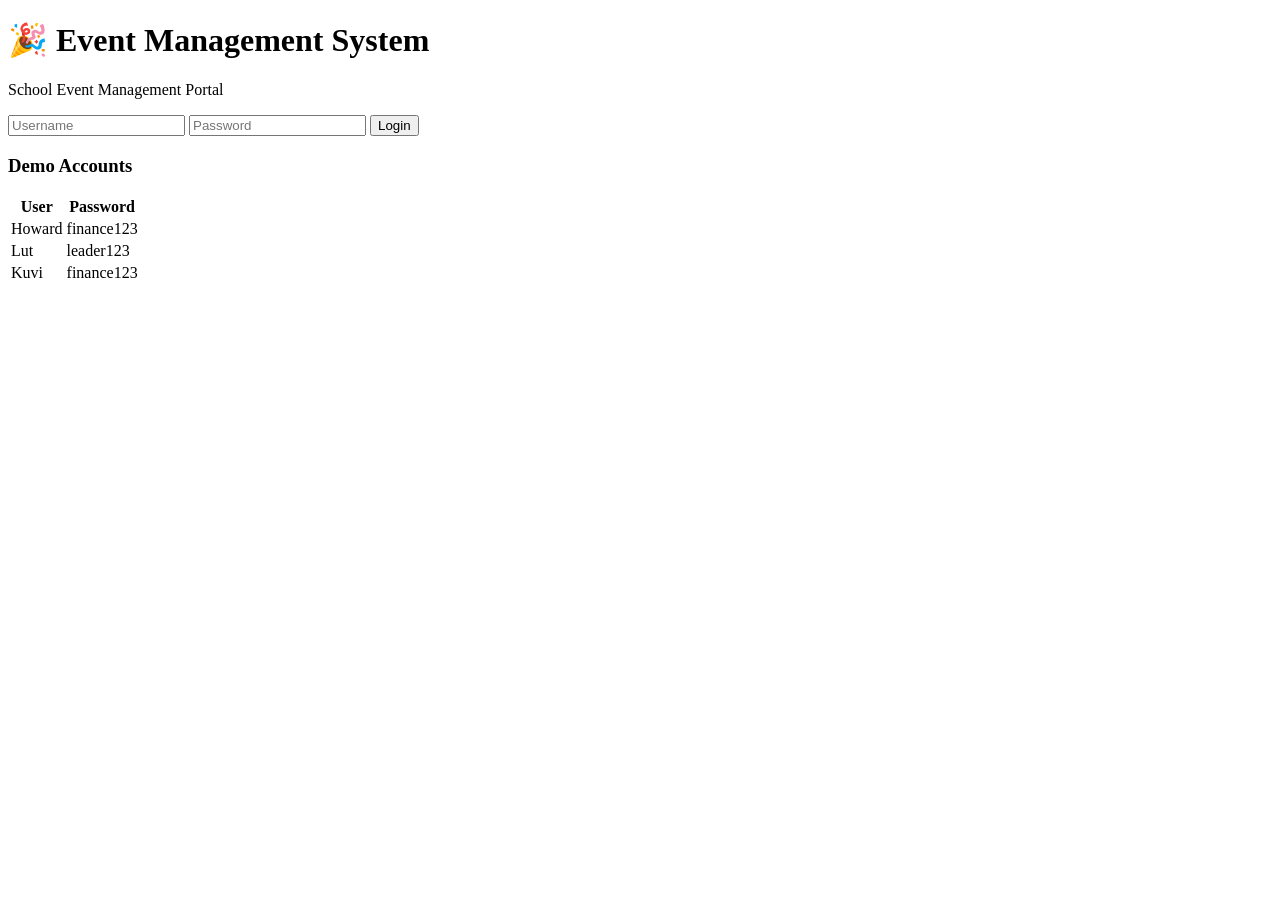
==== index.html @ 0af3e7a4 "Add files via upload" ====
<!DOCTYPE html>
<html lang="en">
<head>
<meta charset="UTF-8">
<meta name="viewport" content="width=device-width,initial-scale=1">
<title>Event System - Login</title>
<link rel="stylesheet" href="css/style.css">
</head>
<body>
<div class="login-card">
<h1>🎉 Event Management System</h1>
<p>School Event Management Portal</p>
<input id="user" placeholder="Username">
<input id="pass" type="password" placeholder="Password">
<button onclick="login()">Login</button>
<p id="msg"></p>

<h3>Demo Accounts</h3>
<table>
<tr><th>User</th><th>Password</th></tr>
<tr><td>Howard</td><td>finance123</td></tr>
<tr><td>Lut</td><td>leader123</td></tr>
<tr><td>Kuvi</td><td>finance123</td></tr>
</table>
</div>
<script src="js/login.js"></script>
</body>
</html>
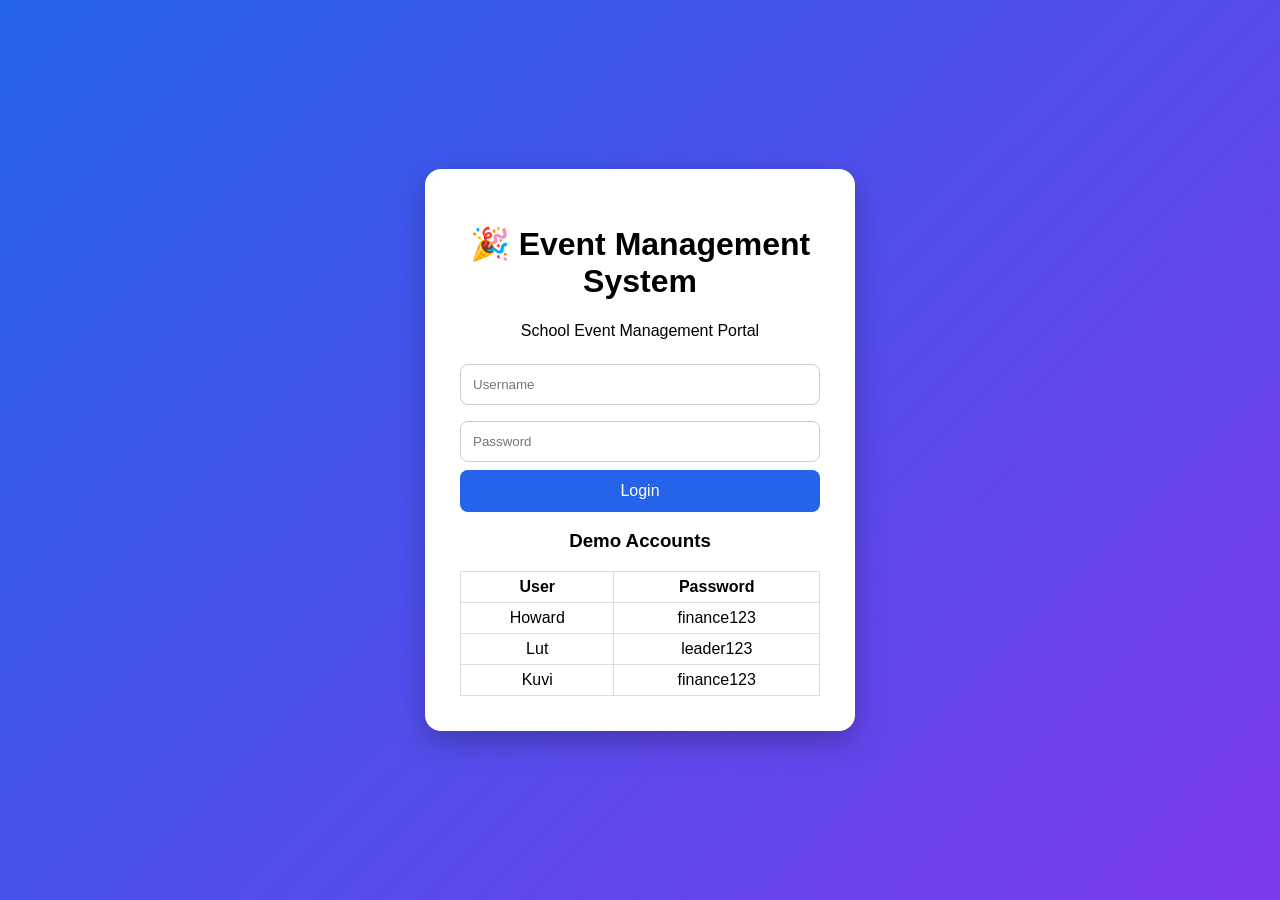
==== commit 98d2e469: "Update index.html" ====
--- a/index.html
+++ b/index.html
@@ -4,7 +4,7 @@
 <meta charset="UTF-8">
 <meta name="viewport" content="width=device-width,initial-scale=1">
 <title>Event System - Login</title>
-<link rel="stylesheet" href="css/style.css">
+<link rel="stylesheet" href="style.css">
 </head>
 <body>
 <div class="login-card">
@@ -23,6 +23,6 @@
 <tr><td>Kuvi</td><td>finance123</td></tr>
 </table>
 </div>
-<script src="js/login.js"></script>
+<script src="login.js"></script>
 </body>
-</html>+</html>
--- a/style.css
+++ b/style.css
@@ -0,0 +1,11 @@
+body{
+margin:0;font-family:Arial;background:linear-gradient(135deg,#2563eb,#7c3aed);
+display:flex;justify-content:center;align-items:center;height:100vh}
+.login-card{background:white;padding:35px;border-radius:16px;width:360px;
+box-shadow:0 10px 30px rgba(0,0,0,.25);text-align:center}
+input{width:100%;padding:12px;margin:8px 0;border:1px solid #ccc;border-radius:8px;box-sizing:border-box}
+button{width:100%;padding:12px;background:#2563eb;color:white;border:none;border-radius:8px;font-size:16px;cursor:pointer}
+button:hover{background:#1d4ed8}
+table{width:100%;margin-top:15px;border-collapse:collapse}
+th,td{border:1px solid #ddd;padding:6px}
+#msg{color:#d00;font-weight:bold}
